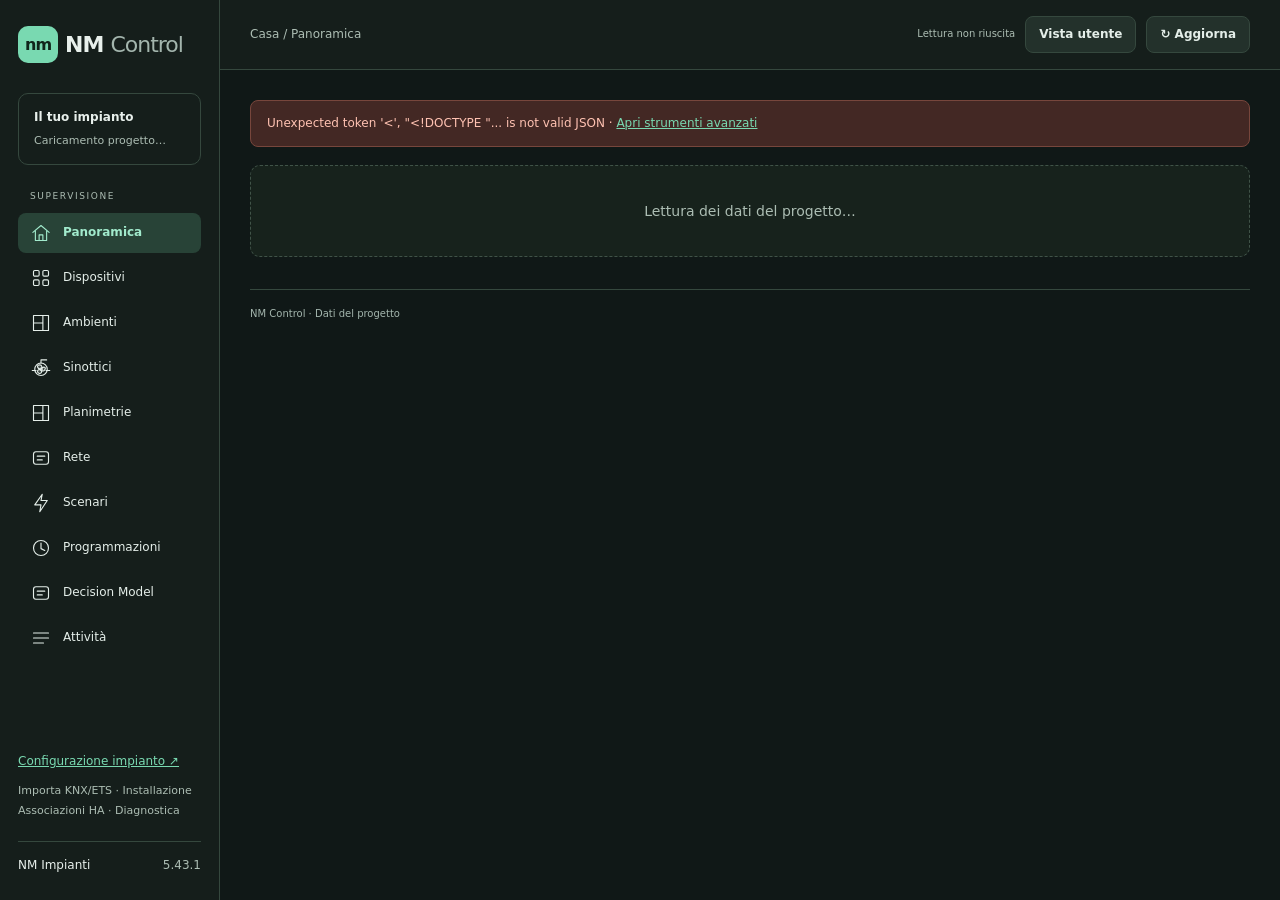
==== nm_bridge/control.html @ d5df236e "Initialize favorite child cards before HA attaches the view" ====
<!doctype html>
<html lang="it"><head><meta charset="utf-8"><meta name="viewport" content="width=device-width,initial-scale=1"><title>NM Control</title><link rel="stylesheet" href="control.css"><link rel="stylesheet" href="control-dark.css"><link rel="stylesheet" href="control-diagrams.css"><link rel="stylesheet" href="control-theme.css"></head>
<body><aside><div class="brand"><b>nm</b> NM <span>Control</span></div><div class="project"><strong>Il tuo impianto</strong><span id="project-label">Caricamento progetto…</span></div><small class="nav-label">SUPERVISIONE</small><nav aria-label="Navigazione"><button data-page="home" class="active">⌂ <span>Panoramica</span></button><button data-page="devices">▦ <span>Dispositivi</span></button><button data-page="rooms">▤ <span>Ambienti</span></button><button data-page="diagrams">♧ <span>Sinottici</span></button><button data-page="plans">▧ <span>Planimetrie</span></button><button data-page="network">▦ <span>Rete</span></button><button data-page="scenes">ϟ <span>Scenari</span></button><button data-page="schedules">◷ <span>Programmazioni</span></button><button data-page="decisions">◇ <span>Decision Model</span></button><button data-page="activity">≡ <span>Attività</span></button></nav><div class="side-bottom"><a href="advanced">Configurazione impianto ↗</a><p>Importa KNX/ETS · Installazione<br>Associazioni HA · Diagnostica</p><div class="identity">NM Impianti <span>5.43.1</span></div></div></aside>
<div class="workspace"><header><div id="breadcrumb">Casa / Panoramica</div><div class="header-actions"><span id="sync-status" role="status">Connessione…</span><button id="mode">Vista utente</button><button id="refresh">↻ Aggiorna</button></div></header><main><div id="alert" role="status"></div><section id="content" aria-live="polite"><div class="empty">Lettura dei dati del progetto…</div></section><footer>NM Control · Dati del progetto <span id="zone"></span></footer></main></div><dialog id="editor" aria-labelledby="dialog-title"></dialog><div id="toast" role="status"></div><script src="control-visuals.js"></script><script src="control.js"></script><script src="control-diagrams.js"></script><script src="control-templates.js"></script><script src="control-pipes.js"></script><script src="control-technical.js"></script><script src="control-decisions.js"></script><script src="control-ha.js"></script><script src="control-buttons.js"></script><script src="control-network.js"></script><script src="control-overview.js"></script><script src="control-presence.js"></script></body></html>
---- nm_bridge/control.css ----
:root{font:14px/1.45 system-ui,-apple-system,Segoe UI,sans-serif;color:#24352d;background:#f4f6f1;--green:#256b50;--line:#dfe6db;--muted:#718074}*{box-sizing:border-box}body{margin:0}button,input,select,textarea{font:inherit}button,a{touch-action:manipulation}button{cursor:pointer;border:1px solid var(--line);background:white;color:#304537;padding:9px 13px;border-radius:8px;display:inline-flex;gap:6px;align-items:center;justify-content:center;font-weight:600;font-size:12px}button:hover{background:#e9f0e5}button:disabled{opacity:.45;cursor:not-allowed}button:focus-visible,a:focus-visible,input:focus-visible,select:focus-visible{outline:3px solid #82b99a;outline-offset:2px}.primary{background:var(--green);color:white;border-color:var(--green)}.primary:hover{background:#174b38}.danger{color:#a34131}.muted{color:var(--muted)}.small{font-size:12px}aside{width:220px;position:fixed;inset:0 auto 0 0;background:#fcfdf9;border-right:1px solid var(--line);padding:26px 18px;display:flex;flex-direction:column}.brand{display:flex;align-items:center;gap:7px;font-size:22px;font-weight:700;letter-spacing:-1px;margin-bottom:30px}.brand>b{font-size:16px;letter-spacing:-1px;background:var(--green);color:white;border-radius:10px;padding:7px}.brand>span{font-weight:400;color:#78887a}.project{padding:15px;border:1px solid var(--line);border-radius:10px;margin-bottom:25px;font-size:12px}.project span{display:block;color:var(--muted);margin-top:6px;overflow-wrap:anywhere;font-size:11px}.nav-label{font-size:9px;letter-spacing:1.6px;margin:0 12px 10px;color:var(--muted)}nav{display:flex;flex-direction:column;gap:5px}nav button{justify-content:flex-start;gap:12px;background:transparent;border:0;font-size:19px;font-weight:400}nav button span{font-size:12px}nav button.active{background:#e7efe2;color:var(--green)}nav button.active span{font-weight:700}.side-bottom{margin-top:auto}.side-bottom a{color:var(--green);font-size:12px}.side-bottom p{font-size:11px;color:var(--muted);line-height:1.8}.identity{margin-top:20px;font-size:12px;border-top:1px solid var(--line);padding-top:15px}.identity span{float:right;color:var(--muted)}.workspace{margin-left:220px}header{min-height:70px;padding:15px 30px;background:#fcfdf9;border-bottom:1px solid var(--line);display:flex;align-items:center;justify-content:space-between;gap:15px}#breadcrumb{font-size:12px;color:var(--muted)}.header-actions{display:flex;align-items:center;gap:10px}#sync-status{font-size:10px;color:var(--muted)}main{padding:30px;max-width:1550px;margin:auto}h1{font-size:30px;letter-spacing:-1px;margin:6px 0 8px;line-height:1.25}h2{font-size:17px;margin:0 0 12px}h3{font-size:14px;margin:0}p{line-height:1.6}.eyebrow{font-size:10px;letter-spacing:1.4px;color:var(--muted);font-weight:700;text-transform:uppercase}.head{display:flex;align-items:center;justify-content:space-between;gap:15px;margin-bottom:23px}.head p{color:var(--muted);font-size:12px;margin:0}.hero{background:#e6eee0;border:1px solid #d8e3cf;border-radius:13px;padding:25px;margin:20px 0}.hero h2{font-size:24px;letter-spacing:-.6px}.hero p{font-size:12px;color:#6d7f66;max-width:650px}.stats{display:grid;grid-template-columns:repeat(4,1fr);gap:12px;margin-bottom:25px}.stat{border:1px solid var(--line);background:white;padding:17px;border-radius:10px}.stat span{font-size:11px;color:var(--muted);display:block}.stat b{font-size:27px;display:block;margin-top:7px}.section-head{display:flex;align-items:center;justify-content:space-between;gap:10px;margin:23px 0 13px}.section-head h2{margin:0}.grid{display:grid;grid-template-columns:repeat(auto-fill,minmax(235px,1fr));gap:12px}.compact{background:white;border:1px solid var(--line);border-radius:10px;padding:13px;min-width:0}.compact.on{border-color:#adc7a4;background:#fcfff8}.compact.offline{background:#f0f1ed}.device-main{display:flex;gap:11px;align-items:center}.symbol{background:#edf3e8;border-radius:9px;display:grid;place-items:center;width:33px;height:33px;color:var(--green);font-size:19px;flex-shrink:0}.device-name{flex:1;min-width:0}.device-name h3{font-size:12px;overflow-wrap:anywhere}.device-name p{font-size:10px;color:var(--muted);margin:3px 0}.value{font-size:16px;font-weight:650;white-space:nowrap}.compact-bottom{display:flex;gap:8px;justify-content:space-between;align-items:center;margin-top:11px;padding-top:10px;border-top:1px solid #edf0e8;font-size:10px;color:var(--muted)}.compact-bottom button{padding:4px 7px;font-size:10px}.badge{font-size:10px;background:#eaf1e5;border-radius:5px;padding:4px 7px;color:#587345;display:inline-block}.badge.warn{background:#fbefda;color:#95632d}.badge.error{background:#f8e3de;color:#934a3a}.room-card{background:white;border:1px solid var(--line);border-radius:11px;padding:20px}.room-card h3{font-size:17px;margin:12px 0 5px}.room-card p{font-size:12px;color:var(--muted)}.room-card button{width:100%;margin-top:10px}.toolbar{display:flex;gap:10px;flex-wrap:wrap;margin-bottom:20px}.toolbar input{flex:1;min-width:160px}.toolbar input,.toolbar select{padding:10px 12px;background:white;border:1px solid var(--line);border-radius:8px;font-size:12px}.empty{padding:35px;border:1px dashed #cbd8c3;border-radius:10px;color:var(--muted);background:#fafcf7;text-align:center}.empty a{color:var(--green)}.notice{padding:13px 16px;background:#eaf2e3;border:1px solid #d4e2c9;border-radius:8px;font-size:12px;line-height:1.6;margin-bottom:18px}.notice.warn{background:#fff3dd;border-color:#ecd7ad;color:#84602f}.notice.error{background:#fceae4;color:#914a36;border-color:#eac9bf}.record{padding:18px;border:1px solid var(--line);border-radius:11px;background:white}.record h3{font-size:15px;margin:10px 0}.record p{font-size:11px;color:var(--muted);margin:8px 0}.record-actions{display:flex;gap:7px;flex-wrap:wrap;margin-top:15px}.record-actions button{font-size:11px}.action-line{display:flex;align-items:flex-start;justify-content:space-between;gap:10px;font-size:11px;padding:7px 0;border-bottom:1px solid #edf0e9}.action-line strong{font-weight:600;text-align:right}.run-list{display:flex;flex-direction:column;gap:9px}.run{background:white;border:1px solid var(--line);border-radius:9px;padding:15px}.run p{font-size:11px;margin:5px 0;color:var(--muted)}footer{margin-top:32px;padding-top:17px;border-top:1px solid var(--line);color:#7a8878;font-size:10px;display:flex;justify-content:space-between;gap:10px}dialog{padding:0;border:1px solid #d7e2d1;border-radius:14px;color:#24352d;width:min(850px,calc(100% - 24px));max-height:92vh;box-shadow:0 20px 90px #16382140}dialog::backdrop{background:#12302166;backdrop-filter:blur(3px)}.dialog-head{display:flex;align-items:center;justify-content:space-between;padding:20px 24px;border-bottom:1px solid var(--line)}.dialog-head h2{margin:0;font-size:20px}.dialog-body{padding:20px 24px}.dialog-foot{padding:15px 24px;display:flex;justify-content:flex-end;gap:10px;border-top:1px solid var(--line);position:sticky;bottom:0;background:#fcfdf9}.dialog-body label{font-size:12px;font-weight:600;display:block;margin-bottom:14px}.dialog-body input:not([type=checkbox]),.dialog-body select{width:100%;padding:10px;border:1px solid #d2ddca;border-radius:7px;background:#fbfdf8;margin-top:6px;min-width:0}.fields{display:grid;grid-template-columns:1fr 1fr;gap:15px}.action-edit{display:grid;grid-template-columns:1.5fr 1fr .8fr 28px;gap:8px;align-items:center;margin-bottom:8px}.action-edit button{padding:5px}.dialog-body h3{margin:18px 0 10px}.slot{border:1px solid var(--line);border-radius:9px;background:#f7faf3;padding:12px;margin:10px 0}.slot-main{display:grid;grid-template-columns:1fr 1fr 1fr 30px;gap:8px;align-items:center}.slot-main button{padding:5px}.days{display:flex;gap:5px;flex-wrap:wrap;margin-top:10px}.days label{font-size:10px;margin:0;display:flex;gap:4px;align-items:center;padding:5px 7px;border-radius:5px;background:#e9f0e2}.days input{accent-color:var(--green)}.check{display:flex!important;gap:8px;align-items:center;font-weight:500!important;font-size:12px!important}.check input{accent-color:var(--green);width:17px;height:17px}.checks .check{padding:8px;border-bottom:1px solid var(--line)}.error-text{color:#a34834;font-size:12px;margin-top:12px}.preview{background:#f2f6ed;border-radius:8px;padding:12px;font-size:12px;overflow-wrap:anywhere}.preview ul{padding-left:20px}.week-tools{display:flex;gap:8px;flex-wrap:wrap;margin:12px 0}.week-tools button{font-size:11px}.user-mode .installer{display:none}.user-mode .side-bottom>a,.user-mode .side-bottom>p{display:none}#toast{position:fixed;bottom:22px;left:50%;transform:translateX(-50%);background:#244b36;color:white;padding:12px 22px;border-radius:9px;max-width:90vw;display:none;z-index:20;font-size:12px}#toast.show{display:block}a{color:var(--green)}.link-button{text-decoration:none;display:inline-flex;padding:9px 13px;border:1px solid var(--line);border-radius:8px;background:white;font-size:12px}.schedule-summary{font-size:11px;line-height:1.7;color:#65765d;max-height:110px;overflow:auto}.compact-label{max-width:110px;text-overflow:ellipsis;overflow:hidden;white-space:nowrap}.dialog-body small{font-size:11px;color:var(--muted)}.week-table{overflow:auto;margin:10px 0}.week-table table{border-collapse:collapse;min-width:550px;width:100%;font-size:11px}.week-table th,.week-table td{padding:8px;border:1px solid var(--line);text-align:left;vertical-align:top}.week-table td span{display:block;background:#e8f1df;border-radius:4px;padding:4px;margin:3px 0}
@media(max-width:1000px){aside{width:185px;padding:22px 13px}.workspace{margin-left:185px}main{padding:22px}header{padding:15px 22px}#sync-status{display:none}.grid{grid-template-columns:repeat(auto-fill,minmax(220px,1fr))}}
@media(max-width:700px){aside{position:sticky;top:0;width:100%;height:auto;padding:10px 12px;z-index:5;border:0;border-bottom:1px solid var(--line)}.brand{font-size:18px;margin:0 0 9px}.brand>b{font-size:13px;padding:5px}.project,.nav-label,.side-bottom{display:none}nav{flex-direction:row;overflow:auto;gap:2px}nav button{padding:7px;font-size:14px;gap:4px;white-space:nowrap}nav button span{font-size:10px}.workspace{margin:0}header{padding:10px 14px;min-height:50px}#breadcrumb{display:none}.header-actions{width:100%;justify-content:space-between}main{padding:22px 14px}h1{font-size:25px}.head{align-items:flex-start}.stats{grid-template-columns:repeat(2,1fr)}.grid{grid-template-columns:repeat(2,minmax(0,1fr));gap:9px}.compact{padding:11px}.device-main{gap:7px;flex-wrap:wrap}.device-name{min-width:85px}.symbol{width:27px;height:27px;font-size:15px}.value{font-size:15px}.compact-bottom{flex-wrap:wrap;gap:5px}.record-grid{grid-template-columns:1fr}.room-card{padding:14px}.fields{grid-template-columns:1fr;gap:0}.action-edit{grid-template-columns:1fr 1fr 25px}.action-edit>:first-child{grid-column:1/-1}.slot-main{grid-template-columns:1fr 1fr}.dialog-body{padding:15px}.dialog-head,.dialog-foot{padding:15px}.dialog-foot{flex-wrap:wrap}.hero{padding:20px}.hero h2{font-size:21px}.head>button{font-size:10px}.side-bottom{display:none}.user-mode #refresh{display:inline-flex}}
.grid:has(>.compact){grid-template-columns:repeat(auto-fill,minmax(min(100%,300px),1fr))}.device-name h3{overflow-wrap:normal;word-break:normal}.compact-bottom>div{display:flex;gap:3px;flex-wrap:wrap}.value{font-size:14px;max-width:48%;white-space:normal;text-align:right}@media(max-width:700px){.grid:has(>.compact){grid-template-columns:1fr}.device-main{flex-wrap:nowrap}.compact-bottom{flex-wrap:nowrap}}

/* Search results must override the shared flex checkbox layout. */
.dialog-body .check[hidden]{display:none!important}
---- nm_bridge/control-dark.css ----
/* Graphite surfaces and mint accents keep compact controls legible at night. */
:root{color-scheme:dark;color:#e8efed;background:#101716;--green:#79d9b1;--line:#30403b;--muted:#a3b5ad}
aside,header,.dialog-foot{background:#151e1b}
button,.link-button{background:#23312b;color:#e4eee9}
button:hover{background:#30473c}
.primary,.brand>b{background:#79d9b1;border-color:#79d9b1;color:#10251b}
.primary:hover{background:#a2ebcd}
.brand>span{color:#a3b5ad}
nav button{background:transparent}
nav button.active{background:#284337;color:#a2ebcd}
.hero{background:linear-gradient(120deg,#213b30,#1a2924);border-color:#395948}
.hero p,.schedule-summary{color:#b3c6bb}
.stat,.compact,.room-card,.record,.run{background:#1b2722}
.compact.on{border-color:#669d7d;background:#233c2d}
.compact.offline{background:#202725}
.symbol{background:#2b4034;color:#a2ebcd}
.compact-bottom,.action-line{border-color:#30403b}
.toolbar input,.toolbar select,.dialog-body input:not([type=checkbox]),.dialog-body select{background:#131d18;border-color:#405348;color:#e8efed}
input::placeholder{color:#a3b5ad;opacity:1}
.empty{background:#17221c;border-color:#405348}
.notice,.preview{background:#20362a;border-color:#3a5743;color:#d0e8d7}
.notice.warn,.badge.warn{background:#3d3220;border-color:#705b34;color:#f2d296}
.notice.error,.badge.error{background:#432824;border-color:#77463c;color:#ffc2b2}
.badge{background:#2b4433;color:#b8e8c7}
.danger,.error-text{color:#ffb6a6}
dialog{background:#1b2722;color:#e8efed;border-color:#405348;box-shadow:0 24px 90px #0009}
dialog::backdrop{background:#060e0acc}
.slot{background:#16231b}
.days label,.week-table td span{background:#2a4030;color:#d8ebdc}
footer{color:#a3b5ad}
#toast{background:#b4eccb;color:#142a1c;box-shadow:0 8px 32px #0008}

/* Weekly schedules: columns remain readable and scroll on small screens. */
.calendar-scroll{overflow-x:auto;border:1px solid var(--line);border-radius:12px;margin:16px 0}.calendar{display:grid;grid-template-columns:repeat(7,minmax(155px,1fr));min-width:1085px;background:#151e1b}.calendar-day{padding:10px;border-right:1px solid var(--line);min-width:0}.calendar-day:last-child{border:0}.calendar-day h2{font-size:13px;padding:8px;margin:0 0 8px;color:#b9d6c7}.calendar-event{width:100%;display:flex;flex-direction:column;align-items:flex-start;text-align:left;padding:10px;margin:0 0 9px;gap:5px;overflow-wrap:anywhere;min-height:95px;border-left:3px solid #6f8177}.calendar-event.enabled{border-left-color:#79d9b1}.calendar-event strong{font-size:17px;color:#a2ebcd}.calendar-event span{font-size:11px}.calendar-event small{font-size:10px;font-weight:400;color:#b7c8bf}.calendar-event em{font-size:10px;font-style:normal;color:#c6d1cb}.view-switch{display:flex;gap:4px}.view-switch [aria-pressed=true]{background:#79d9b1;color:#10251b}.schedule-toolbar select{max-width:260px;min-width:150px}.widget-program{border-bottom:1px solid var(--line);padding-bottom:18px}.widget-program>button{margin:8px 6px 0 0}.slot-shortcuts{display:grid;grid-template-columns:repeat(auto-fit,minmax(180px,1fr));gap:8px}.slot-shortcuts button{align-items:flex-start;flex-direction:column;text-align:left}.slot-shortcuts strong{color:#a2ebcd;font-size:17px}.slot-shortcuts small{font-weight:400}.dialog-body .days{margin-bottom:16px}@media(max-width:700px){.schedule-toolbar select{max-width:100%;width:100%}.calendar{grid-template-columns:repeat(7,180px);min-width:1260px}}
---- nm_bridge/control-diagrams.css ----
/* Stable image coordinates, local scrolling and a stacked mobile inspector. */
.workspace,main,#content,.diagram-layout,.diagram-main,.diagram-inspector{min-width:0}.diagram-layout{display:grid;grid-template-columns:minmax(0,1fr);gap:16px}.diagram-layout.editing{grid-template-columns:minmax(0,1fr) 285px}.diagram-viewport{height:clamp(320px,65vh,760px);overflow:auto;max-width:100%;border:1px solid var(--line);border-radius:12px;background:#101816;padding:12px;overscroll-behavior:contain}.diagram-stage{position:relative;margin:auto;flex-shrink:0;line-height:1}.diagram-stage>img{display:block;width:100%;height:100%;object-fit:contain;pointer-events:none;user-select:none}.diagram-blank{height:100%;display:grid;place-items:center;background:linear-gradient(135deg,#223c32,#14251e);border:1px dashed #557568;text-align:center;font-size:13px;color:#c5d7cc;padding:20px}.diagram-pin{position:absolute;transform:translate(-50%,-50%);width:38px;height:38px;padding:0;border:2px solid #8fbea6;background:#173528;color:#e7fff0;border-radius:50%;z-index:1;touch-action:none;user-select:none}.diagram-pin>span{font-size:23px}.diagram-pin>small{position:absolute;top:100%;left:50%;transform:translateX(-50%);background:#0c191ee8;color:#fff;border-radius:4px;padding:4px;max-width:125px;width:max-content;font-size:10px;line-height:1.2;pointer-events:none;overflow:hidden;text-overflow:ellipsis;white-space:nowrap}.diagram-pin small b{display:block;color:#a2ebcd;font-weight:600}.diagram-pin.selected{outline:3px solid #efc67a;z-index:3}.diagram-pin.on{background:#407354}.diagram-legend{display:grid;grid-template-columns:repeat(auto-fit,minmax(170px,1fr));gap:6px;margin-top:12px}.diagram-legend button{justify-content:space-between;flex-wrap:wrap;text-align:left}.diagram-legend strong{color:#a2ebcd;font-size:11px}.diagram-inspector{background:#192820;padding:16px;border:1px solid var(--line);border-radius:12px;align-self:start}.diagram-inspector label{display:block;margin:12px 0;font-size:12px}.diagram-inspector input,.diagram-inspector select{width:100%;min-width:0;max-width:100%;background:#12231c;color:#e5f0ea;border:1px solid var(--line);border-radius:6px;padding:9px;margin-top:6px}.diagram-inspector .fields{gap:8px}.diagram-inspector h3{margin-top:10px}.diagram-inspector hr{border:0;border-top:1px solid var(--line);margin-top:20px}.hold-control{display:block;width:100%;padding:32px;font-size:20px;background:#294b3a;touch-action:none;user-select:none;-webkit-user-select:none}.hold-control.holding{background:#79d9b1;color:#10251b;box-shadow:inset 0 0 0 4px #a2ebcd}.toolbar>select{max-width:100%}.dialog-body select{max-width:100%}#hold-status{min-height:2em}.diagram-main>.toolbar{align-items:center}.diagram-main>.toolbar strong{font-size:11px;margin-right:auto}
@media(max-width:1100px){.diagram-layout.editing{grid-template-columns:minmax(0,1fr)}.diagram-inspector{display:block}.diagram-viewport{height:55vh;min-height:320px}.diagram-inspector input[type=file]{width:100%}}
@media(max-width:700px){nav{max-width:100%}.diagram-viewport{height:48vh;min-height:280px;padding:10px}.diagram-pin{width:36px;height:36px}.diagram-pin>small{max-width:85px;font-size:9px}.diagram-legend{grid-template-columns:1fr 1fr}.diagram-layout .toolbar{gap:6px}.diagram-layout .toolbar strong{flex-basis:100%}.head{flex-wrap:wrap}.toolbar select{width:100%}.dialog-head h2{overflow-wrap:anywhere}}

.diagram-viewport{display:flex;align-items:flex-start}.diagram-stage{margin:auto}.diagram-pin{max-width:none}.diagram-main{overflow:hidden}
---- nm_bridge/control-theme.css ----
/* Shared visual language for supervision and installer pages. */
:root{--nm-bg:#101817;--nm-surface:#192521;--nm-raised:#23332c;--nm-field:#111c17;--nm-line:#35483e;--nm-text:#e8f0ec;--nm-muted:#acbdb3;--nm-accent:#79d9b1;--nm-cold:#8bc8ff;--nm-hot:#ffb489;--nm-radius:12px;--green:var(--nm-accent);--line:var(--nm-line);--muted:var(--nm-muted);background:var(--nm-bg);color:var(--nm-text);color-scheme:dark}
button,.link-button,input,select,textarea{border-radius:8px}button,.link-button{min-height:36px}button:focus-visible,a:focus-visible,input:focus-visible,select:focus-visible,summary:focus-visible{outline:3px solid var(--nm-accent);outline-offset:3px}.compact,.room-card,.record,.stat,.run,.diagram-inspector{background:var(--nm-surface);border-radius:var(--nm-radius);border-color:var(--nm-line)}.symbol{background:var(--nm-raised);color:var(--nm-accent)}.nm-icon{width:28px;height:28px;flex-shrink:0;display:block}.symbol .nm-icon{width:25px;height:25px}nav .nm-icon{width:20px;height:20px}nav button{min-height:40px}.tone-cold{color:var(--nm-cold)}.tone-hot{color:var(--nm-hot)}.tone-normal,.tone-active{color:var(--nm-accent)}.tone-neutral{color:var(--nm-muted)}.tone-offline{color:#a9b0b0;filter:grayscale(1)}.tone-moving{color:#f2d296}.pump-rotor{transform-origin:16px 18px;fill:currentColor;fill-opacity:.2}.is-running .pump-rotor{animation:nm-pump 1.8s linear infinite}.valve-gate{transform-origin:16px 17px;transform:rotate(var(--valve-angle));stroke-width:3.5;transition:transform .45s ease}.tone-moving .valve-gate{stroke-dasharray:3 2;animation:nm-flow 1s linear infinite}@keyframes nm-pump{to{transform:rotate(360deg)}}@keyframes nm-flow{to{stroke-dashoffset:-10}}
.diagram-pin{width:44px;height:44px;border-color:currentColor;background:var(--nm-field);display:grid;place-items:center;box-shadow:0 3px 12px #0005}.diagram-pin.on{background:var(--nm-field)}.diagram-pin>small{top:calc(100% + 5px);padding:5px 7px;border:1px solid var(--nm-line);border-radius:6px}.diagram-pin small b{color:inherit}.diagram-pin>span{display:contents}.diagram-legend .nm-icon{width:23px;height:23px}.diagram-legend button{display:flex;justify-content:flex-start;gap:8px}.diagram-legend strong{margin-left:auto;color:inherit}.diagram-key{display:flex;flex-wrap:wrap;gap:12px;color:var(--nm-muted);font-size:11px;margin:12px 0}.diagram-key span{display:inline-flex;align-items:center;gap:5px}.diagram-key i{width:8px;height:8px;border-radius:50%;background:currentColor}.diagram-quick{display:flex;gap:6px;flex-wrap:wrap;margin:12px 0}.diagram-quick button{flex:1}.diagram-quick .nm-icon{width:20px;height:20px}.diagram-steps{padding:12px 16px;border:1px solid var(--nm-line);border-radius:8px;color:var(--nm-muted);font-size:12px;margin-bottom:16px}.diagram-steps b{color:var(--nm-accent)}.diagram-inspector .fields{grid-template-columns:1fr 1fr}.diagram-inspector{position:sticky;top:16px}.diagram-inspector h2{font-size:16px}.diagram-layout.editing{align-items:start}.feature-reading{display:flex;align-items:center;gap:14px;padding:18px;border:1px solid var(--nm-line);border-radius:12px}.feature-reading .nm-icon{width:44px;height:44px}.feature-reading h2{margin:0}.feature-reading small{display:block;margin-top:4px}.diagram-tools{position:sticky;top:0;z-index:4;background:var(--nm-bg);padding:10px 0}.diagram-tools #diagram-status{align-self:center;font-size:12px;color:var(--nm-muted)}.diagram-inspector .small{line-height:1.5}
/* The setup workspace retains its tools, using the same palette and controls. */
body.nm-setup{background:var(--nm-bg);color:var(--nm-text);font:14px/1.45 system-ui,-apple-system,Segoe UI,sans-serif}.nm-setup main{max-width:1450px}.nm-setup :is(.card,.tile,.tile.smart,.wizard-step,.ha-review-item,.dash-hero){background:var(--nm-surface);border-color:var(--nm-line);border-radius:var(--nm-radius)}.nm-setup :is(button,select,input,textarea){background:var(--nm-field);color:var(--nm-text);border-color:var(--nm-line);font:inherit}.nm-setup button{background:var(--nm-raised);font-size:12px;font-weight:600;padding:9px 13px}.nm-setup button:hover{background:#30473c}.nm-setup :is(button.active,button.primary,.wizard-number){background:var(--nm-accent);border-color:var(--nm-accent);color:#10251b}.nm-setup :is(.muted,.subtitle,.smart-meta,.smart-label,.read-only,.config-note,.selection,.refresh-indicator,.wizard-step p){color:var(--nm-muted)}.nm-setup :is(.pill,.mode-pill,.smart-icon){background:var(--nm-raised);color:var(--nm-accent)}.nm-setup .workspace-label,.nm-setup a{color:var(--nm-accent)}.nm-setup :is(.floor-scroll,.floor-stage,.empty,pre,#dash-code,#ha-preview-text,#ha-missing-text){background:var(--nm-field);color:var(--nm-text);border-color:var(--nm-line)}.nm-setup .floor-pin{background:var(--nm-raised);border-color:var(--nm-accent)}.nm-setup .floor-pin.floor-active{background:var(--nm-accent);color:#10251b}.nm-setup .smart-fill{background:var(--nm-accent)}.nm-setup #view-switch{background:var(--nm-raised);border-color:var(--nm-line)}.nm-setup nav{gap:6px}.nm-setup h1{font-size:28px;letter-spacing:-.7px}.nm-setup h2{font-size:18px}
@media(max-width:1100px){.diagram-inspector{position:static}}@media(max-width:700px){.diagram-tools{position:static}.diagram-pin{width:40px;height:40px}.diagram-pin .nm-icon{width:26px;height:26px}.diagram-legend{grid-template-columns:1fr}.diagram-inspector .fields{gap:8px}.compact-bottom button{min-height:34px}.nm-setup main{padding:18px 14px}.nm-setup .dashboard-grid{grid-template-columns:1fr!important}}
@media(prefers-reduced-motion:reduce){.is-running .pump-rotor,.tone-moving .valve-gate{animation:none}.valve-gate{transition:none}}

.nm-setup nav,.nm-setup .room-tabs{background:var(--nm-surface);border-color:var(--nm-line)}.nm-setup button.danger{background:transparent;color:#ffb6a6;border-color:#77463c}.nm-setup .tile.smart.on{background:#233c2d;border-color:#669d7d}.nm-setup .tile.smart.on .smart-icon{background:var(--nm-raised);color:var(--nm-accent)}.home-shortcuts{display:grid;grid-template-columns:repeat(4,minmax(0,1fr));gap:10px;margin:20px 0}.home-shortcuts button{padding:16px;justify-content:flex-start}.home-shortcuts .nm-icon{width:22px;height:22px;color:var(--nm-accent)}.quick-guide summary{cursor:pointer;font-weight:600}.quick-guide[open] h2{margin-top:16px}@media(max-width:700px){.home-shortcuts{grid-template-columns:1fr 1fr}.home-shortcuts button{padding:12px;font-size:11px}}

.plant-models{display:grid;grid-template-columns:repeat(auto-fit,minmax(210px,1fr));gap:12px}.plant-model{padding:12px;border:1px solid var(--nm-line);background:var(--nm-field);border-radius:12px;display:flex;flex-direction:column}.plant-model h3{font-size:15px}.plant-model p{font-size:12px;flex:1}.plant-model button{margin-top:15px;width:100%}.plant-preview{position:relative;aspect-ratio:1.6;overflow:hidden;border-radius:8px}.plant-preview img{display:block;width:100%;height:100%}.plant-preview>span{position:absolute;transform:translate(-50%,-50%);color:var(--nm-accent);background:var(--nm-field);border-radius:50%;padding:2px}.plant-preview .nm-icon{width:16px;height:16px}.plant-binding{display:grid!important;grid-template-columns:28px minmax(110px,1fr) minmax(150px,1.8fr);align-items:center;gap:12px;padding:12px 0;border-bottom:1px solid var(--nm-line);margin:0!important}.plant-binding small{display:block}.plant-binding select{margin:0!important}.plant-binding>.nm-icon{color:var(--nm-accent)}@media(max-width:700px){.plant-binding{grid-template-columns:28px minmax(0,1fr)}.plant-binding select{grid-column:1/-1}.plant-models{grid-template-columns:1fr}}

.pipe-layer{position:absolute;inset:0;width:100%;height:100%;overflow:visible;pointer-events:none}.pipe-stroke{stroke-linecap:round;stroke-linejoin:round;pointer-events:none}.pipe-stroke.selected{filter:drop-shadow(0 0 3px #fff)}.pipe-hit{stroke:transparent;stroke-width:18;fill:none;pointer-events:stroke;cursor:pointer;stroke-linecap:round;stroke-linejoin:round}.pipe-hit:focus{stroke:#ffffff44;outline:none}.pipe-draw-pad{fill:transparent;pointer-events:all;cursor:crosshair;touch-action:none}.pipe-draft{pointer-events:none;stroke-dasharray:6 4}.drawing .pipe-hit{pointer-events:none}.drawing-pipe .diagram-pin{pointer-events:none;opacity:.65}.pipe-handle{position:absolute;transform:translate(-50%,-50%);z-index:4;width:30px;height:30px;min-height:30px;padding:0;border:2px solid #fff;border-radius:50%;background:#263b31;color:white;font-size:11px;touch-action:none}.pipe-handle.selected{background:#79d9b1;color:#10251b;outline:2px solid #172c22}.pipe-tools{margin:12px 0;border:1px solid var(--nm-line);border-radius:8px;padding:10px}.pipe-tools summary{cursor:pointer;font-weight:700}.pipe-tools input[type=color]{height:40px;padding:4px}.pipe-tools .diagram-quick button{font-size:11px}.drawing-pipe .pipe-layer{z-index:3}

.diagram-layers{margin:12px 0;gap:8px 16px}.diagram-layers .check{display:flex;align-items:center;gap:6px;margin:0;font-size:12px}.diagram-layers input{width:auto}.technical-notes{white-space:pre-wrap;overflow-wrap:anywhere}
.diagram-pin>small{opacity:0;visibility:hidden;max-width:240px;white-space:normal;text-align:left;transition:opacity .12s}.diagram-pin:hover,.diagram-pin:focus-visible{z-index:6}.diagram-pin:hover>small,.diagram-pin:focus-visible>small,.diagram-pin.selected>small,.labels-always .diagram-pin>small{opacity:1;visibility:visible}.diagram-pin small span{display:block;margin-top:3px}.technical-fields{border:1px solid var(--line);border-radius:8px;padding:10px;min-width:0}.technical-details{display:grid;grid-template-columns:auto 1fr;gap:9px 18px}.technical-details dt{color:var(--muted)}.technical-details dd{margin:0;overflow-wrap:anywhere}

#assign-list [hidden]{display:none!important}

.decision-diff{width:100%;border-collapse:collapse;margin:20px 0;table-layout:fixed}.decision-diff th,.decision-diff td{text-align:left;padding:14px;border:1px solid var(--border,#345348);overflow-wrap:anywhere}.decision-diff th{background:#10271f}.decision-diff td{vertical-align:top}
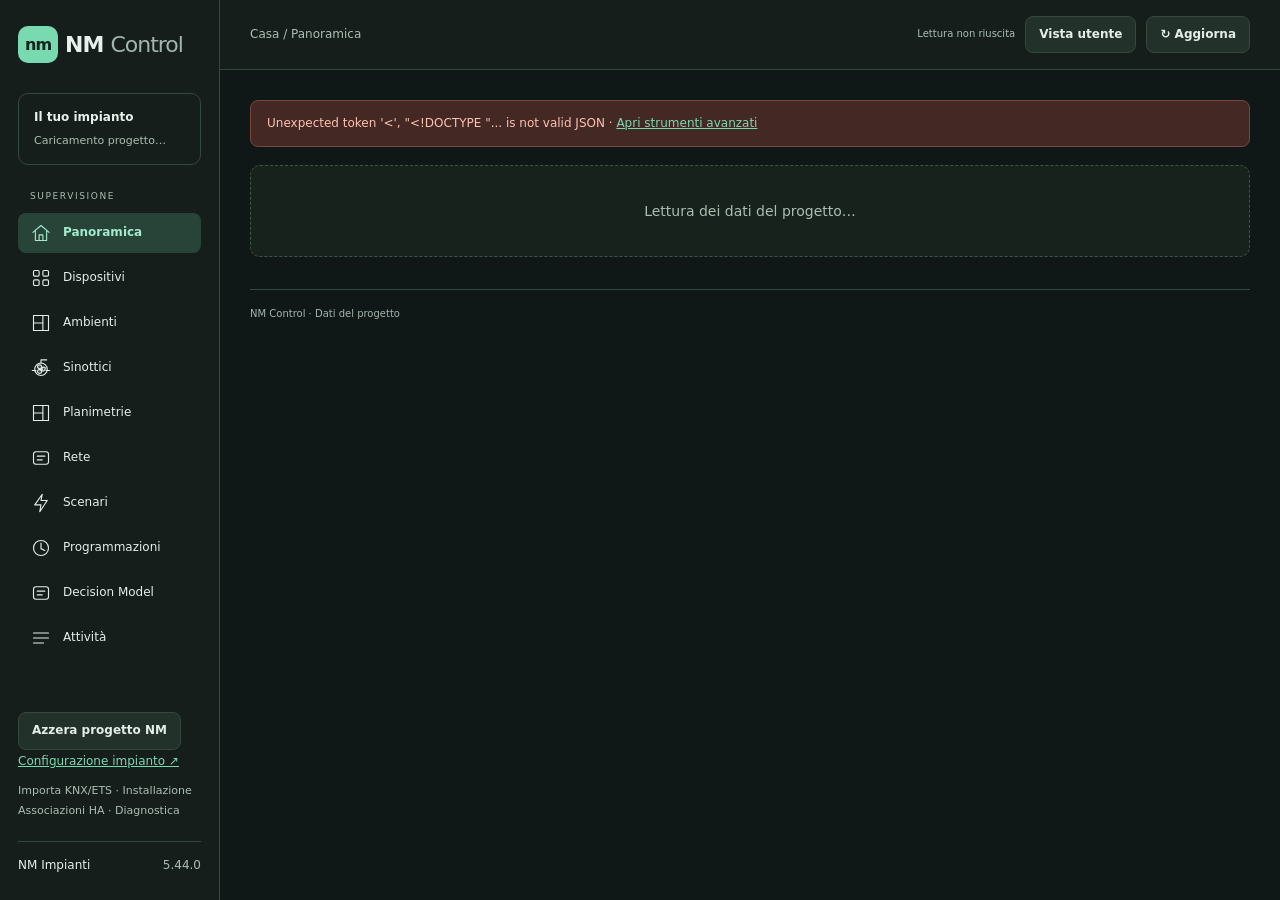
==== commit 5a9f5041: "Add reviewed project reset with verified backup and resumable cleanup" ====
--- a/nm_bridge/control.html
+++ b/nm_bridge/control.html
@@ -1,4 +1,4 @@
 <!doctype html>
 <html lang="it"><head><meta charset="utf-8"><meta name="viewport" content="width=device-width,initial-scale=1"><title>NM Control</title><link rel="stylesheet" href="control.css"><link rel="stylesheet" href="control-dark.css"><link rel="stylesheet" href="control-diagrams.css"><link rel="stylesheet" href="control-theme.css"></head>
-<body><aside><div class="brand"><b>nm</b> NM <span>Control</span></div><div class="project"><strong>Il tuo impianto</strong><span id="project-label">Caricamento progetto…</span></div><small class="nav-label">SUPERVISIONE</small><nav aria-label="Navigazione"><button data-page="home" class="active">⌂ <span>Panoramica</span></button><button data-page="devices">▦ <span>Dispositivi</span></button><button data-page="rooms">▤ <span>Ambienti</span></button><button data-page="diagrams">♧ <span>Sinottici</span></button><button data-page="plans">▧ <span>Planimetrie</span></button><button data-page="network">▦ <span>Rete</span></button><button data-page="scenes">ϟ <span>Scenari</span></button><button data-page="schedules">◷ <span>Programmazioni</span></button><button data-page="decisions">◇ <span>Decision Model</span></button><button data-page="activity">≡ <span>Attività</span></button></nav><div class="side-bottom"><a href="advanced">Configurazione impianto ↗</a><p>Importa KNX/ETS · Installazione<br>Associazioni HA · Diagnostica</p><div class="identity">NM Impianti <span>5.43.1</span></div></div></aside>
-<div class="workspace"><header><div id="breadcrumb">Casa / Panoramica</div><div class="header-actions"><span id="sync-status" role="status">Connessione…</span><button id="mode">Vista utente</button><button id="refresh">↻ Aggiorna</button></div></header><main><div id="alert" role="status"></div><section id="content" aria-live="polite"><div class="empty">Lettura dei dati del progetto…</div></section><footer>NM Control · Dati del progetto <span id="zone"></span></footer></main></div><dialog id="editor" aria-labelledby="dialog-title"></dialog><div id="toast" role="status"></div><script src="control-visuals.js"></script><script src="control.js"></script><script src="control-diagrams.js"></script><script src="control-templates.js"></script><script src="control-pipes.js"></script><script src="control-technical.js"></script><script src="control-decisions.js"></script><script src="control-ha.js"></script><script src="control-buttons.js"></script><script src="control-network.js"></script><script src="control-overview.js"></script><script src="control-presence.js"></script></body></html>
+<body><aside><div class="brand"><b>nm</b> NM <span>Control</span></div><div class="project"><strong>Il tuo impianto</strong><span id="project-label">Caricamento progetto…</span></div><small class="nav-label">SUPERVISIONE</small><nav aria-label="Navigazione"><button data-page="home" class="active">⌂ <span>Panoramica</span></button><button data-page="devices">▦ <span>Dispositivi</span></button><button data-page="rooms">▤ <span>Ambienti</span></button><button data-page="diagrams">♧ <span>Sinottici</span></button><button data-page="plans">▧ <span>Planimetrie</span></button><button data-page="network">▦ <span>Rete</span></button><button data-page="scenes">ϟ <span>Scenari</span></button><button data-page="schedules">◷ <span>Programmazioni</span></button><button data-page="decisions">◇ <span>Decision Model</span></button><button data-page="activity">≡ <span>Attività</span></button></nav><div class="side-bottom"><button class="installer" data-reset-project="1">Azzera progetto NM</button><a href="advanced">Configurazione impianto ↗</a><p>Importa KNX/ETS · Installazione<br>Associazioni HA · Diagnostica</p><div class="identity">NM Impianti <span>5.44.0</span></div></div></aside>
+<div class="workspace"><header><div id="breadcrumb">Casa / Panoramica</div><div class="header-actions"><span id="sync-status" role="status">Connessione…</span><button id="mode">Vista utente</button><button id="refresh">↻ Aggiorna</button></div></header><main><div id="alert" role="status"></div><section id="content" aria-live="polite"><div class="empty">Lettura dei dati del progetto…</div></section><footer>NM Control · Dati del progetto <span id="zone"></span></footer></main></div><dialog id="editor" aria-labelledby="dialog-title"></dialog><div id="toast" role="status"></div><script src="control-visuals.js"></script><script src="control.js"></script><script src="control-diagrams.js"></script><script src="control-templates.js"></script><script src="control-pipes.js"></script><script src="control-technical.js"></script><script src="control-decisions.js"></script><script src="control-ha.js"></script><script src="control-buttons.js"></script><script src="control-network.js"></script><script src="control-overview.js"></script><script src="control-presence.js"></script><script src="control-reset.js"></script></body></html>
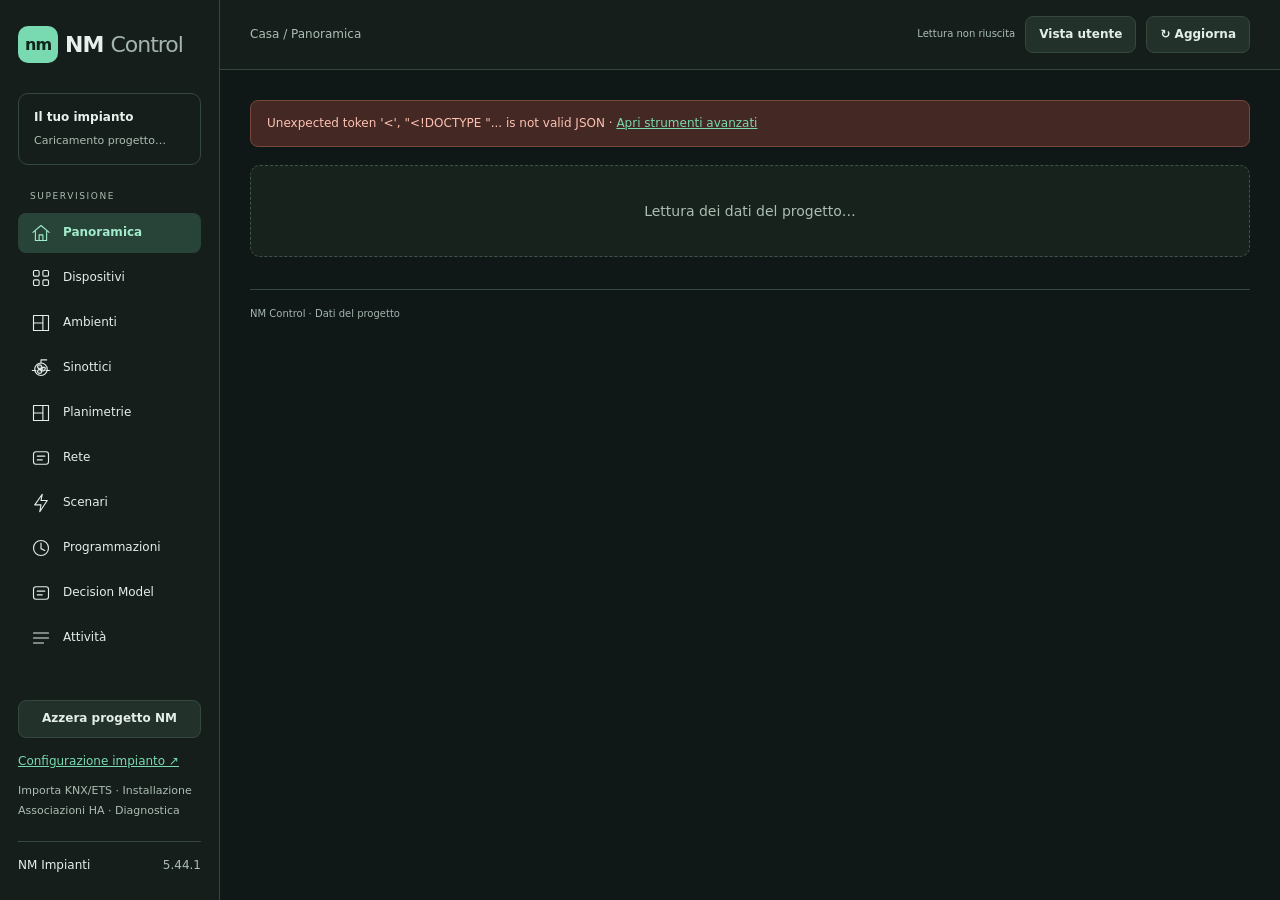
==== commit 85e26960: "Keep installer reset accessible in short windows" ====
--- a/nm_bridge/control.html
+++ b/nm_bridge/control.html
@@ -1,4 +1,4 @@
 <!doctype html>
 <html lang="it"><head><meta charset="utf-8"><meta name="viewport" content="width=device-width,initial-scale=1"><title>NM Control</title><link rel="stylesheet" href="control.css"><link rel="stylesheet" href="control-dark.css"><link rel="stylesheet" href="control-diagrams.css"><link rel="stylesheet" href="control-theme.css"></head>
-<body><aside><div class="brand"><b>nm</b> NM <span>Control</span></div><div class="project"><strong>Il tuo impianto</strong><span id="project-label">Caricamento progetto…</span></div><small class="nav-label">SUPERVISIONE</small><nav aria-label="Navigazione"><button data-page="home" class="active">⌂ <span>Panoramica</span></button><button data-page="devices">▦ <span>Dispositivi</span></button><button data-page="rooms">▤ <span>Ambienti</span></button><button data-page="diagrams">♧ <span>Sinottici</span></button><button data-page="plans">▧ <span>Planimetrie</span></button><button data-page="network">▦ <span>Rete</span></button><button data-page="scenes">ϟ <span>Scenari</span></button><button data-page="schedules">◷ <span>Programmazioni</span></button><button data-page="decisions">◇ <span>Decision Model</span></button><button data-page="activity">≡ <span>Attività</span></button></nav><div class="side-bottom"><button class="installer" data-reset-project="1">Azzera progetto NM</button><a href="advanced">Configurazione impianto ↗</a><p>Importa KNX/ETS · Installazione<br>Associazioni HA · Diagnostica</p><div class="identity">NM Impianti <span>5.44.0</span></div></div></aside>
+<body><aside><div class="brand"><b>nm</b> NM <span>Control</span></div><div class="project"><strong>Il tuo impianto</strong><span id="project-label">Caricamento progetto…</span></div><small class="nav-label">SUPERVISIONE</small><nav aria-label="Navigazione"><button data-page="home" class="active">⌂ <span>Panoramica</span></button><button data-page="devices">▦ <span>Dispositivi</span></button><button data-page="rooms">▤ <span>Ambienti</span></button><button data-page="diagrams">♧ <span>Sinottici</span></button><button data-page="plans">▧ <span>Planimetrie</span></button><button data-page="network">▦ <span>Rete</span></button><button data-page="scenes">ϟ <span>Scenari</span></button><button data-page="schedules">◷ <span>Programmazioni</span></button><button data-page="decisions">◇ <span>Decision Model</span></button><button data-page="activity">≡ <span>Attività</span></button></nav><div class="side-bottom"><button class="installer" data-reset-project="1">Azzera progetto NM</button><a href="advanced">Configurazione impianto ↗</a><p>Importa KNX/ETS · Installazione<br>Associazioni HA · Diagnostica</p><div class="identity">NM Impianti <span>5.44.1</span></div></div></aside>
 <div class="workspace"><header><div id="breadcrumb">Casa / Panoramica</div><div class="header-actions"><span id="sync-status" role="status">Connessione…</span><button id="mode">Vista utente</button><button id="refresh">↻ Aggiorna</button></div></header><main><div id="alert" role="status"></div><section id="content" aria-live="polite"><div class="empty">Lettura dei dati del progetto…</div></section><footer>NM Control · Dati del progetto <span id="zone"></span></footer></main></div><dialog id="editor" aria-labelledby="dialog-title"></dialog><div id="toast" role="status"></div><script src="control-visuals.js"></script><script src="control.js"></script><script src="control-diagrams.js"></script><script src="control-templates.js"></script><script src="control-pipes.js"></script><script src="control-technical.js"></script><script src="control-decisions.js"></script><script src="control-ha.js"></script><script src="control-buttons.js"></script><script src="control-network.js"></script><script src="control-overview.js"></script><script src="control-presence.js"></script><script src="control-reset.js"></script></body></html>
--- a/nm_bridge/control.css
+++ b/nm_bridge/control.css
@@ -5,3 +5,6 @@
 
 /* Search results must override the shared flex checkbox layout. */
 .dialog-body .check[hidden]{display:none!important}
+
+/* Keep installer tools reachable in short desktop windows. */
+@media(min-width:701px){aside{overflow-y:auto;overscroll-behavior:contain}aside>*{flex-shrink:0}.side-bottom{padding-top:16px}.side-bottom [data-reset-project]{display:flex;width:100%;margin-bottom:12px}}
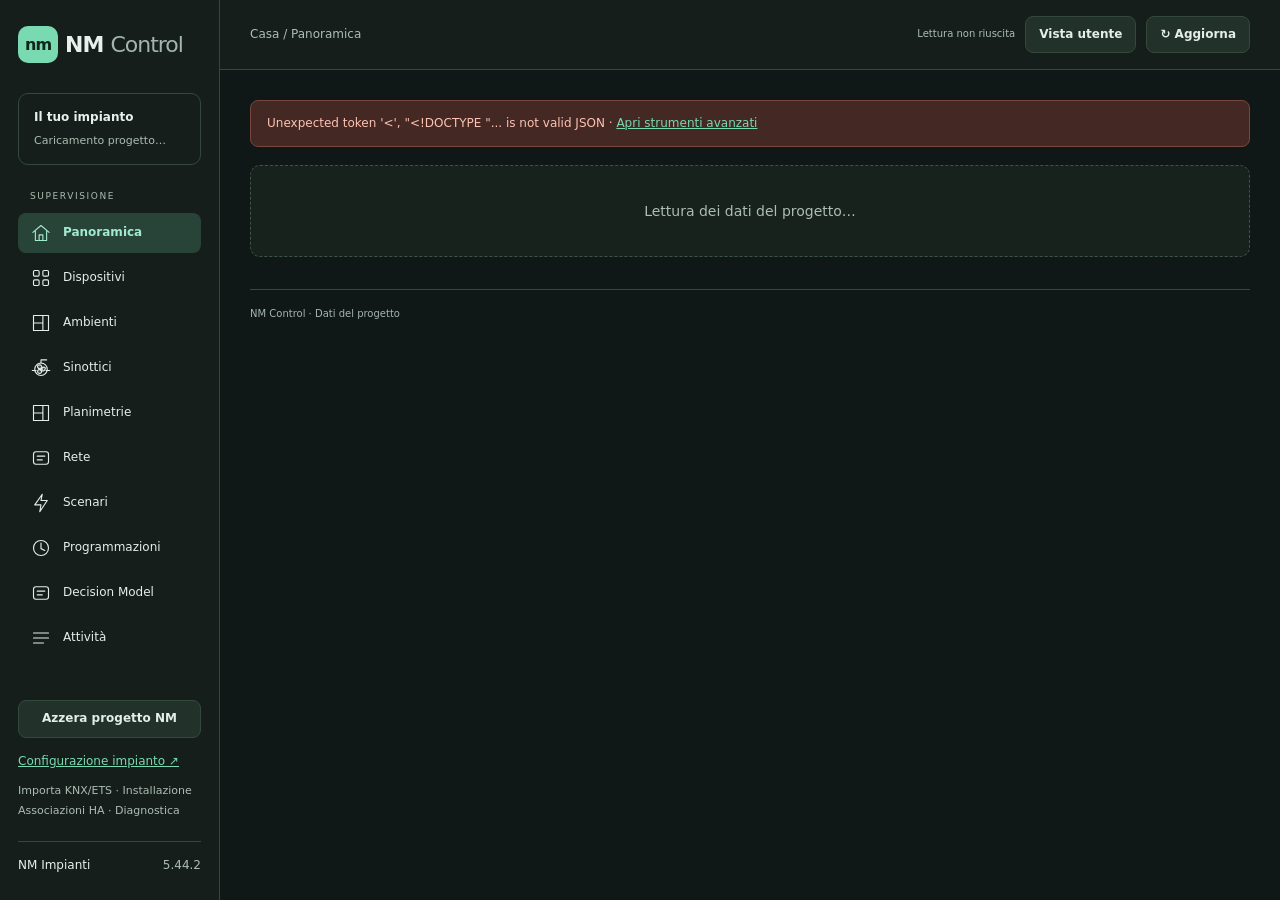
==== commit 907e1afe: "Restore explicit virtual laboratory route for offline commissioning" ====
--- a/nm_bridge/control.html
+++ b/nm_bridge/control.html
@@ -1,4 +1,4 @@
 <!doctype html>
 <html lang="it"><head><meta charset="utf-8"><meta name="viewport" content="width=device-width,initial-scale=1"><title>NM Control</title><link rel="stylesheet" href="control.css"><link rel="stylesheet" href="control-dark.css"><link rel="stylesheet" href="control-diagrams.css"><link rel="stylesheet" href="control-theme.css"></head>
-<body><aside><div class="brand"><b>nm</b> NM <span>Control</span></div><div class="project"><strong>Il tuo impianto</strong><span id="project-label">Caricamento progetto…</span></div><small class="nav-label">SUPERVISIONE</small><nav aria-label="Navigazione"><button data-page="home" class="active">⌂ <span>Panoramica</span></button><button data-page="devices">▦ <span>Dispositivi</span></button><button data-page="rooms">▤ <span>Ambienti</span></button><button data-page="diagrams">♧ <span>Sinottici</span></button><button data-page="plans">▧ <span>Planimetrie</span></button><button data-page="network">▦ <span>Rete</span></button><button data-page="scenes">ϟ <span>Scenari</span></button><button data-page="schedules">◷ <span>Programmazioni</span></button><button data-page="decisions">◇ <span>Decision Model</span></button><button data-page="activity">≡ <span>Attività</span></button></nav><div class="side-bottom"><button class="installer" data-reset-project="1">Azzera progetto NM</button><a href="advanced">Configurazione impianto ↗</a><p>Importa KNX/ETS · Installazione<br>Associazioni HA · Diagnostica</p><div class="identity">NM Impianti <span>5.44.1</span></div></div></aside>
+<body><aside><div class="brand"><b>nm</b> NM <span>Control</span></div><div class="project"><strong>Il tuo impianto</strong><span id="project-label">Caricamento progetto…</span></div><small class="nav-label">SUPERVISIONE</small><nav aria-label="Navigazione"><button data-page="home" class="active">⌂ <span>Panoramica</span></button><button data-page="devices">▦ <span>Dispositivi</span></button><button data-page="rooms">▤ <span>Ambienti</span></button><button data-page="diagrams">♧ <span>Sinottici</span></button><button data-page="plans">▧ <span>Planimetrie</span></button><button data-page="network">▦ <span>Rete</span></button><button data-page="scenes">ϟ <span>Scenari</span></button><button data-page="schedules">◷ <span>Programmazioni</span></button><button data-page="decisions">◇ <span>Decision Model</span></button><button data-page="activity">≡ <span>Attività</span></button></nav><div class="side-bottom"><button class="installer" data-reset-project="1">Azzera progetto NM</button><a href="advanced">Configurazione impianto ↗</a><p>Importa KNX/ETS · Installazione<br>Associazioni HA · Diagnostica</p><div class="identity">NM Impianti <span>5.44.2</span></div></div></aside>
 <div class="workspace"><header><div id="breadcrumb">Casa / Panoramica</div><div class="header-actions"><span id="sync-status" role="status">Connessione…</span><button id="mode">Vista utente</button><button id="refresh">↻ Aggiorna</button></div></header><main><div id="alert" role="status"></div><section id="content" aria-live="polite"><div class="empty">Lettura dei dati del progetto…</div></section><footer>NM Control · Dati del progetto <span id="zone"></span></footer></main></div><dialog id="editor" aria-labelledby="dialog-title"></dialog><div id="toast" role="status"></div><script src="control-visuals.js"></script><script src="control.js"></script><script src="control-diagrams.js"></script><script src="control-templates.js"></script><script src="control-pipes.js"></script><script src="control-technical.js"></script><script src="control-decisions.js"></script><script src="control-ha.js"></script><script src="control-buttons.js"></script><script src="control-network.js"></script><script src="control-overview.js"></script><script src="control-presence.js"></script><script src="control-reset.js"></script></body></html>
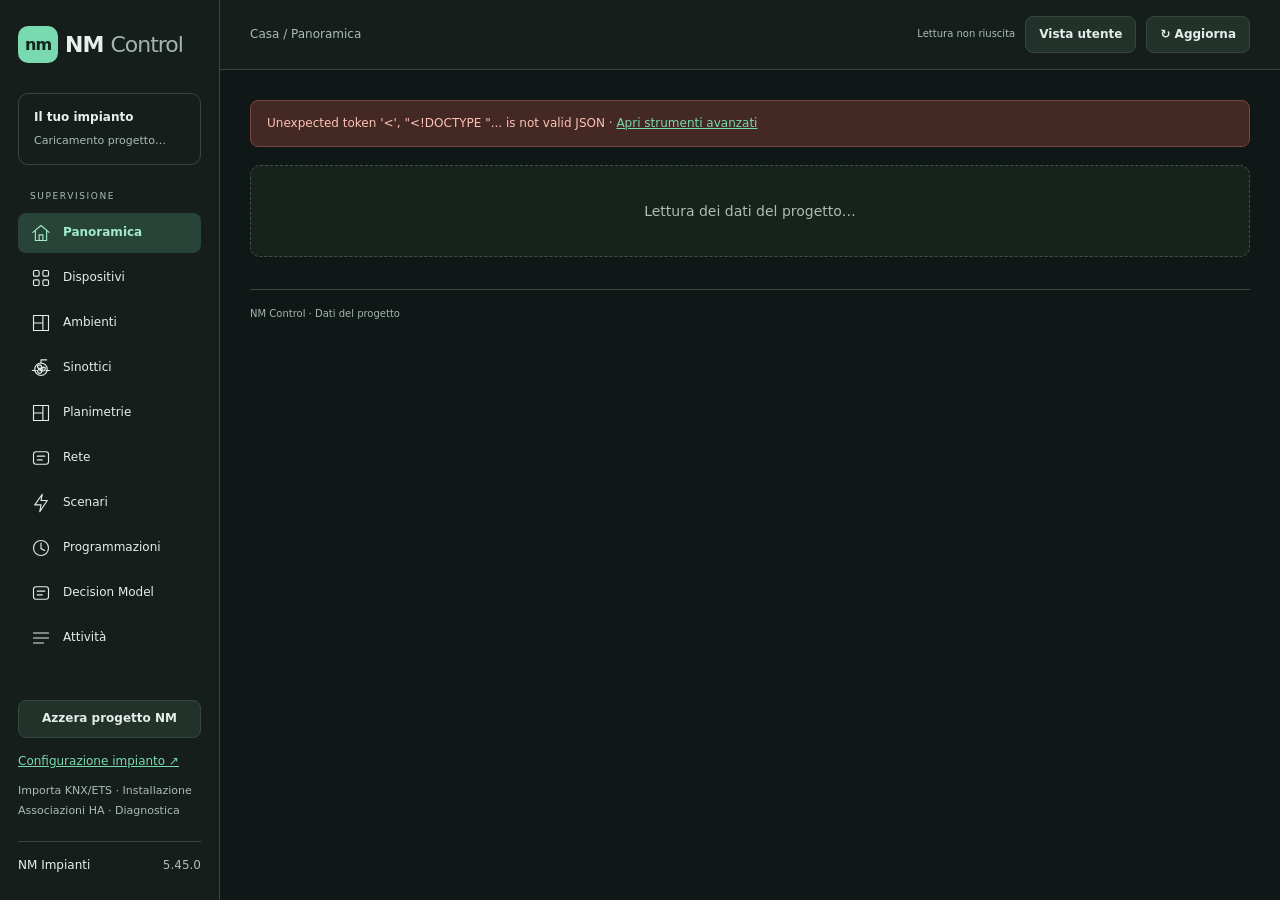
==== commit e4380022: "Show ETS climate unit links in Sentire lab preview" ====
--- a/nm_bridge/control.html
+++ b/nm_bridge/control.html
@@ -1,4 +1,4 @@
 <!doctype html>
 <html lang="it"><head><meta charset="utf-8"><meta name="viewport" content="width=device-width,initial-scale=1"><title>NM Control</title><link rel="stylesheet" href="control.css"><link rel="stylesheet" href="control-dark.css"><link rel="stylesheet" href="control-diagrams.css"><link rel="stylesheet" href="control-theme.css"></head>
-<body><aside><div class="brand"><b>nm</b> NM <span>Control</span></div><div class="project"><strong>Il tuo impianto</strong><span id="project-label">Caricamento progetto…</span></div><small class="nav-label">SUPERVISIONE</small><nav aria-label="Navigazione"><button data-page="home" class="active">⌂ <span>Panoramica</span></button><button data-page="devices">▦ <span>Dispositivi</span></button><button data-page="rooms">▤ <span>Ambienti</span></button><button data-page="diagrams">♧ <span>Sinottici</span></button><button data-page="plans">▧ <span>Planimetrie</span></button><button data-page="network">▦ <span>Rete</span></button><button data-page="scenes">ϟ <span>Scenari</span></button><button data-page="schedules">◷ <span>Programmazioni</span></button><button data-page="decisions">◇ <span>Decision Model</span></button><button data-page="activity">≡ <span>Attività</span></button></nav><div class="side-bottom"><button class="installer" data-reset-project="1">Azzera progetto NM</button><a href="advanced">Configurazione impianto ↗</a><p>Importa KNX/ETS · Installazione<br>Associazioni HA · Diagnostica</p><div class="identity">NM Impianti <span>5.44.2</span></div></div></aside>
+<body><aside><div class="brand"><b>nm</b> NM <span>Control</span></div><div class="project"><strong>Il tuo impianto</strong><span id="project-label">Caricamento progetto…</span></div><small class="nav-label">SUPERVISIONE</small><nav aria-label="Navigazione"><button data-page="home" class="active">⌂ <span>Panoramica</span></button><button data-page="devices">▦ <span>Dispositivi</span></button><button data-page="rooms">▤ <span>Ambienti</span></button><button data-page="diagrams">♧ <span>Sinottici</span></button><button data-page="plans">▧ <span>Planimetrie</span></button><button data-page="network">▦ <span>Rete</span></button><button data-page="scenes">ϟ <span>Scenari</span></button><button data-page="schedules">◷ <span>Programmazioni</span></button><button data-page="decisions">◇ <span>Decision Model</span></button><button data-page="activity">≡ <span>Attività</span></button></nav><div class="side-bottom"><button class="installer" data-reset-project="1">Azzera progetto NM</button><a href="advanced">Configurazione impianto ↗</a><p>Importa KNX/ETS · Installazione<br>Associazioni HA · Diagnostica</p><div class="identity">NM Impianti <span>5.45.0</span></div></div></aside>
 <div class="workspace"><header><div id="breadcrumb">Casa / Panoramica</div><div class="header-actions"><span id="sync-status" role="status">Connessione…</span><button id="mode">Vista utente</button><button id="refresh">↻ Aggiorna</button></div></header><main><div id="alert" role="status"></div><section id="content" aria-live="polite"><div class="empty">Lettura dei dati del progetto…</div></section><footer>NM Control · Dati del progetto <span id="zone"></span></footer></main></div><dialog id="editor" aria-labelledby="dialog-title"></dialog><div id="toast" role="status"></div><script src="control-visuals.js"></script><script src="control.js"></script><script src="control-diagrams.js"></script><script src="control-templates.js"></script><script src="control-pipes.js"></script><script src="control-technical.js"></script><script src="control-decisions.js"></script><script src="control-ha.js"></script><script src="control-buttons.js"></script><script src="control-network.js"></script><script src="control-overview.js"></script><script src="control-presence.js"></script><script src="control-reset.js"></script></body></html>
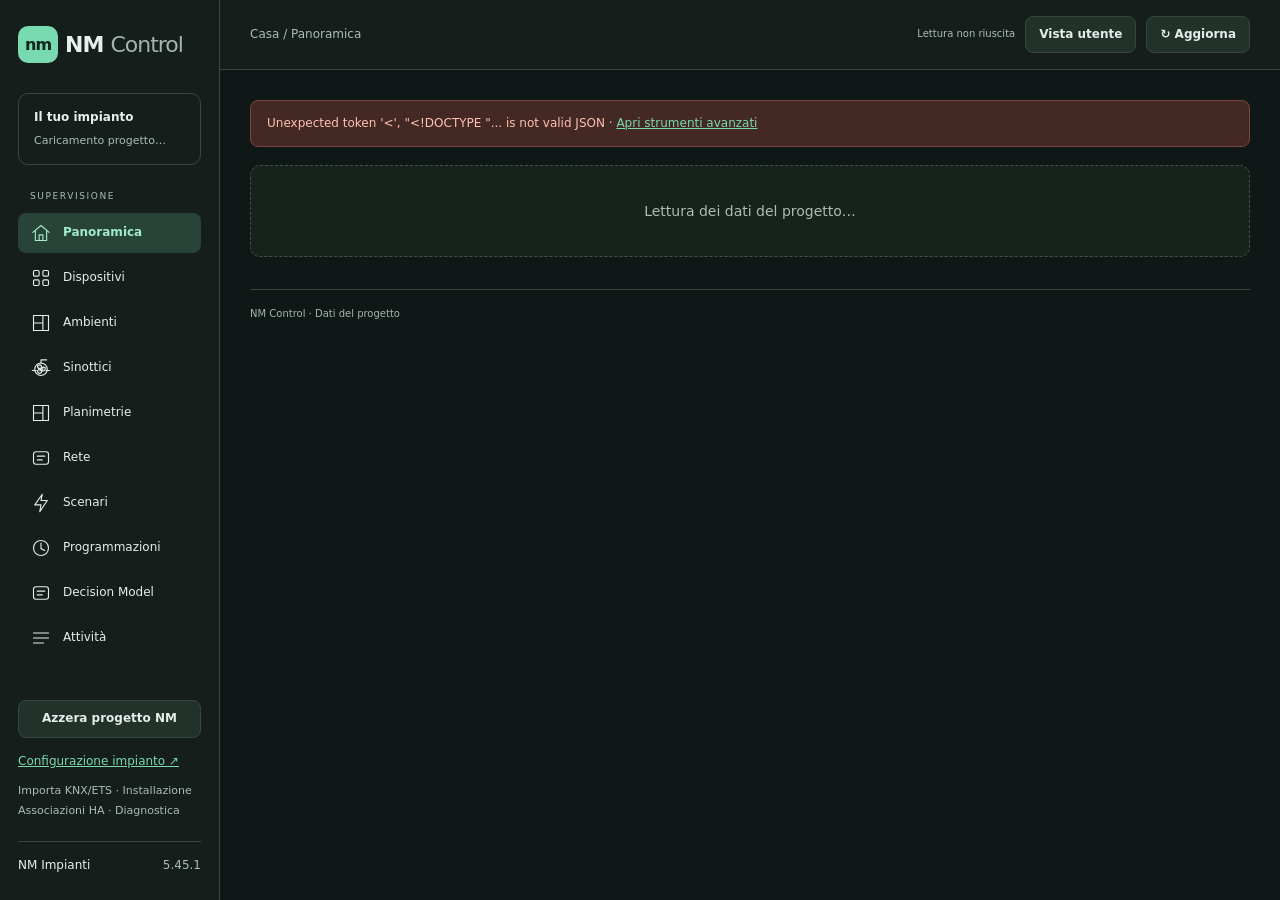
==== commit ebe6488f: "Release the standard ETS dashboard preview to the existing lab channel" ====
--- a/nm_bridge/control.html
+++ b/nm_bridge/control.html
@@ -1,4 +1,4 @@
 <!doctype html>
 <html lang="it"><head><meta charset="utf-8"><meta name="viewport" content="width=device-width,initial-scale=1"><title>NM Control</title><link rel="stylesheet" href="control.css"><link rel="stylesheet" href="control-dark.css"><link rel="stylesheet" href="control-diagrams.css"><link rel="stylesheet" href="control-theme.css"></head>
-<body><aside><div class="brand"><b>nm</b> NM <span>Control</span></div><div class="project"><strong>Il tuo impianto</strong><span id="project-label">Caricamento progetto…</span></div><small class="nav-label">SUPERVISIONE</small><nav aria-label="Navigazione"><button data-page="home" class="active">⌂ <span>Panoramica</span></button><button data-page="devices">▦ <span>Dispositivi</span></button><button data-page="rooms">▤ <span>Ambienti</span></button><button data-page="diagrams">♧ <span>Sinottici</span></button><button data-page="plans">▧ <span>Planimetrie</span></button><button data-page="network">▦ <span>Rete</span></button><button data-page="scenes">ϟ <span>Scenari</span></button><button data-page="schedules">◷ <span>Programmazioni</span></button><button data-page="decisions">◇ <span>Decision Model</span></button><button data-page="activity">≡ <span>Attività</span></button></nav><div class="side-bottom"><button class="installer" data-reset-project="1">Azzera progetto NM</button><a href="advanced">Configurazione impianto ↗</a><p>Importa KNX/ETS · Installazione<br>Associazioni HA · Diagnostica</p><div class="identity">NM Impianti <span>5.45.0</span></div></div></aside>
+<body><aside><div class="brand"><b>nm</b> NM <span>Control</span></div><div class="project"><strong>Il tuo impianto</strong><span id="project-label">Caricamento progetto…</span></div><small class="nav-label">SUPERVISIONE</small><nav aria-label="Navigazione"><button data-page="home" class="active">⌂ <span>Panoramica</span></button><button data-page="devices">▦ <span>Dispositivi</span></button><button data-page="rooms">▤ <span>Ambienti</span></button><button data-page="diagrams">♧ <span>Sinottici</span></button><button data-page="plans">▧ <span>Planimetrie</span></button><button data-page="network">▦ <span>Rete</span></button><button data-page="scenes">ϟ <span>Scenari</span></button><button data-page="schedules">◷ <span>Programmazioni</span></button><button data-page="decisions">◇ <span>Decision Model</span></button><button data-page="activity">≡ <span>Attività</span></button></nav><div class="side-bottom"><button class="installer" data-reset-project="1">Azzera progetto NM</button><a href="advanced">Configurazione impianto ↗</a><p>Importa KNX/ETS · Installazione<br>Associazioni HA · Diagnostica</p><div class="identity">NM Impianti <span>5.45.1</span></div></div></aside>
 <div class="workspace"><header><div id="breadcrumb">Casa / Panoramica</div><div class="header-actions"><span id="sync-status" role="status">Connessione…</span><button id="mode">Vista utente</button><button id="refresh">↻ Aggiorna</button></div></header><main><div id="alert" role="status"></div><section id="content" aria-live="polite"><div class="empty">Lettura dei dati del progetto…</div></section><footer>NM Control · Dati del progetto <span id="zone"></span></footer></main></div><dialog id="editor" aria-labelledby="dialog-title"></dialog><div id="toast" role="status"></div><script src="control-visuals.js"></script><script src="control.js"></script><script src="control-diagrams.js"></script><script src="control-templates.js"></script><script src="control-pipes.js"></script><script src="control-technical.js"></script><script src="control-decisions.js"></script><script src="control-ha.js"></script><script src="control-buttons.js"></script><script src="control-network.js"></script><script src="control-overview.js"></script><script src="control-presence.js"></script><script src="control-reset.js"></script></body></html>
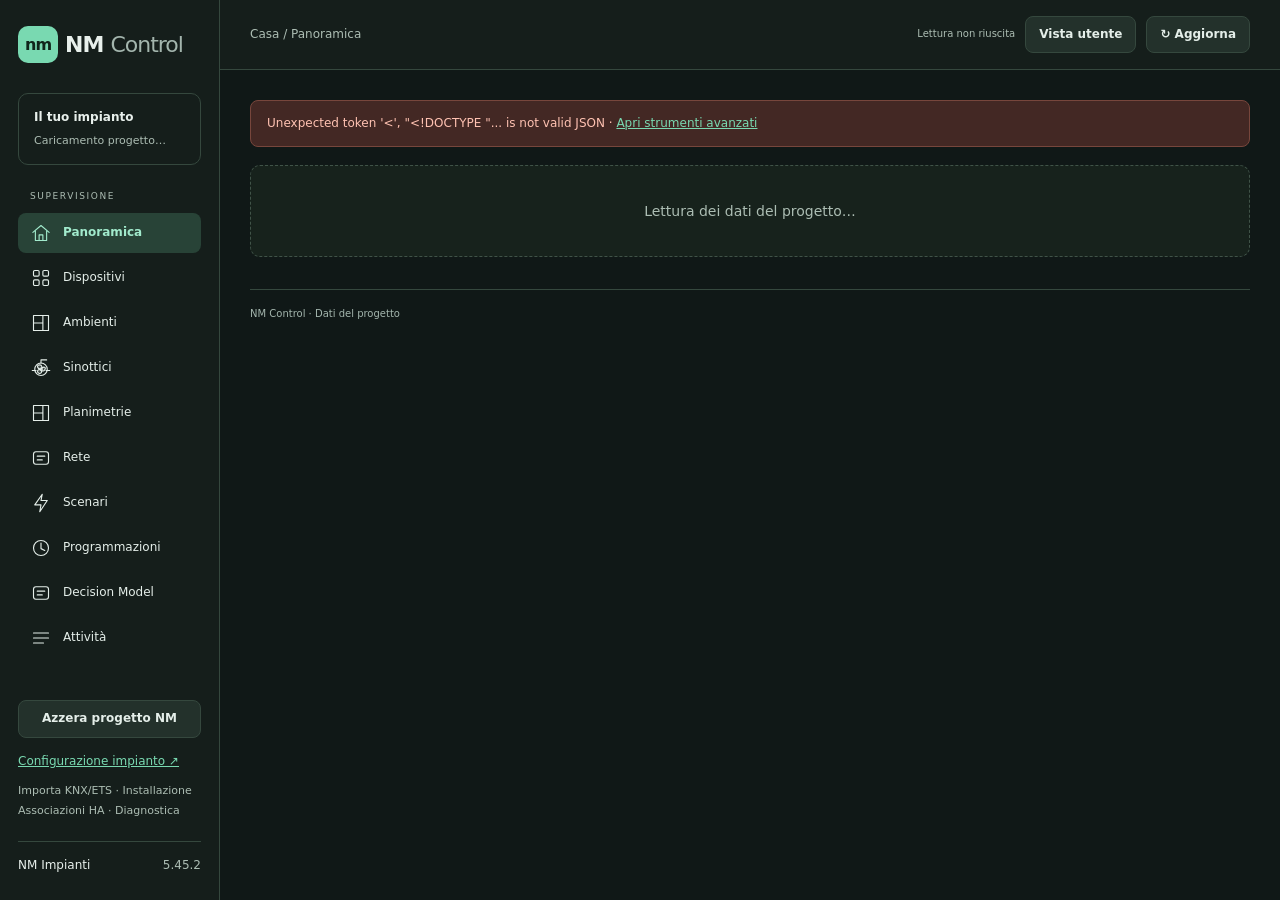
==== commit 88d6c64a: "Prepare offline ETS climate associations and thermostat popups" ====
--- a/nm_bridge/control.html
+++ b/nm_bridge/control.html
@@ -1,4 +1,4 @@
 <!doctype html>
 <html lang="it"><head><meta charset="utf-8"><meta name="viewport" content="width=device-width,initial-scale=1"><title>NM Control</title><link rel="stylesheet" href="control.css"><link rel="stylesheet" href="control-dark.css"><link rel="stylesheet" href="control-diagrams.css"><link rel="stylesheet" href="control-theme.css"></head>
-<body><aside><div class="brand"><b>nm</b> NM <span>Control</span></div><div class="project"><strong>Il tuo impianto</strong><span id="project-label">Caricamento progetto…</span></div><small class="nav-label">SUPERVISIONE</small><nav aria-label="Navigazione"><button data-page="home" class="active">⌂ <span>Panoramica</span></button><button data-page="devices">▦ <span>Dispositivi</span></button><button data-page="rooms">▤ <span>Ambienti</span></button><button data-page="diagrams">♧ <span>Sinottici</span></button><button data-page="plans">▧ <span>Planimetrie</span></button><button data-page="network">▦ <span>Rete</span></button><button data-page="scenes">ϟ <span>Scenari</span></button><button data-page="schedules">◷ <span>Programmazioni</span></button><button data-page="decisions">◇ <span>Decision Model</span></button><button data-page="activity">≡ <span>Attività</span></button></nav><div class="side-bottom"><button class="installer" data-reset-project="1">Azzera progetto NM</button><a href="advanced">Configurazione impianto ↗</a><p>Importa KNX/ETS · Installazione<br>Associazioni HA · Diagnostica</p><div class="identity">NM Impianti <span>5.45.1</span></div></div></aside>
+<body><aside><div class="brand"><b>nm</b> NM <span>Control</span></div><div class="project"><strong>Il tuo impianto</strong><span id="project-label">Caricamento progetto…</span></div><small class="nav-label">SUPERVISIONE</small><nav aria-label="Navigazione"><button data-page="home" class="active">⌂ <span>Panoramica</span></button><button data-page="devices">▦ <span>Dispositivi</span></button><button data-page="rooms">▤ <span>Ambienti</span></button><button data-page="diagrams">♧ <span>Sinottici</span></button><button data-page="plans">▧ <span>Planimetrie</span></button><button data-page="network">▦ <span>Rete</span></button><button data-page="scenes">ϟ <span>Scenari</span></button><button data-page="schedules">◷ <span>Programmazioni</span></button><button data-page="decisions">◇ <span>Decision Model</span></button><button data-page="activity">≡ <span>Attività</span></button></nav><div class="side-bottom"><button class="installer" data-reset-project="1">Azzera progetto NM</button><a href="advanced">Configurazione impianto ↗</a><p>Importa KNX/ETS · Installazione<br>Associazioni HA · Diagnostica</p><div class="identity">NM Impianti <span>5.45.2</span></div></div></aside>
 <div class="workspace"><header><div id="breadcrumb">Casa / Panoramica</div><div class="header-actions"><span id="sync-status" role="status">Connessione…</span><button id="mode">Vista utente</button><button id="refresh">↻ Aggiorna</button></div></header><main><div id="alert" role="status"></div><section id="content" aria-live="polite"><div class="empty">Lettura dei dati del progetto…</div></section><footer>NM Control · Dati del progetto <span id="zone"></span></footer></main></div><dialog id="editor" aria-labelledby="dialog-title"></dialog><div id="toast" role="status"></div><script src="control-visuals.js"></script><script src="control.js"></script><script src="control-diagrams.js"></script><script src="control-templates.js"></script><script src="control-pipes.js"></script><script src="control-technical.js"></script><script src="control-decisions.js"></script><script src="control-ha.js"></script><script src="control-buttons.js"></script><script src="control-network.js"></script><script src="control-overview.js"></script><script src="control-presence.js"></script><script src="control-reset.js"></script></body></html>
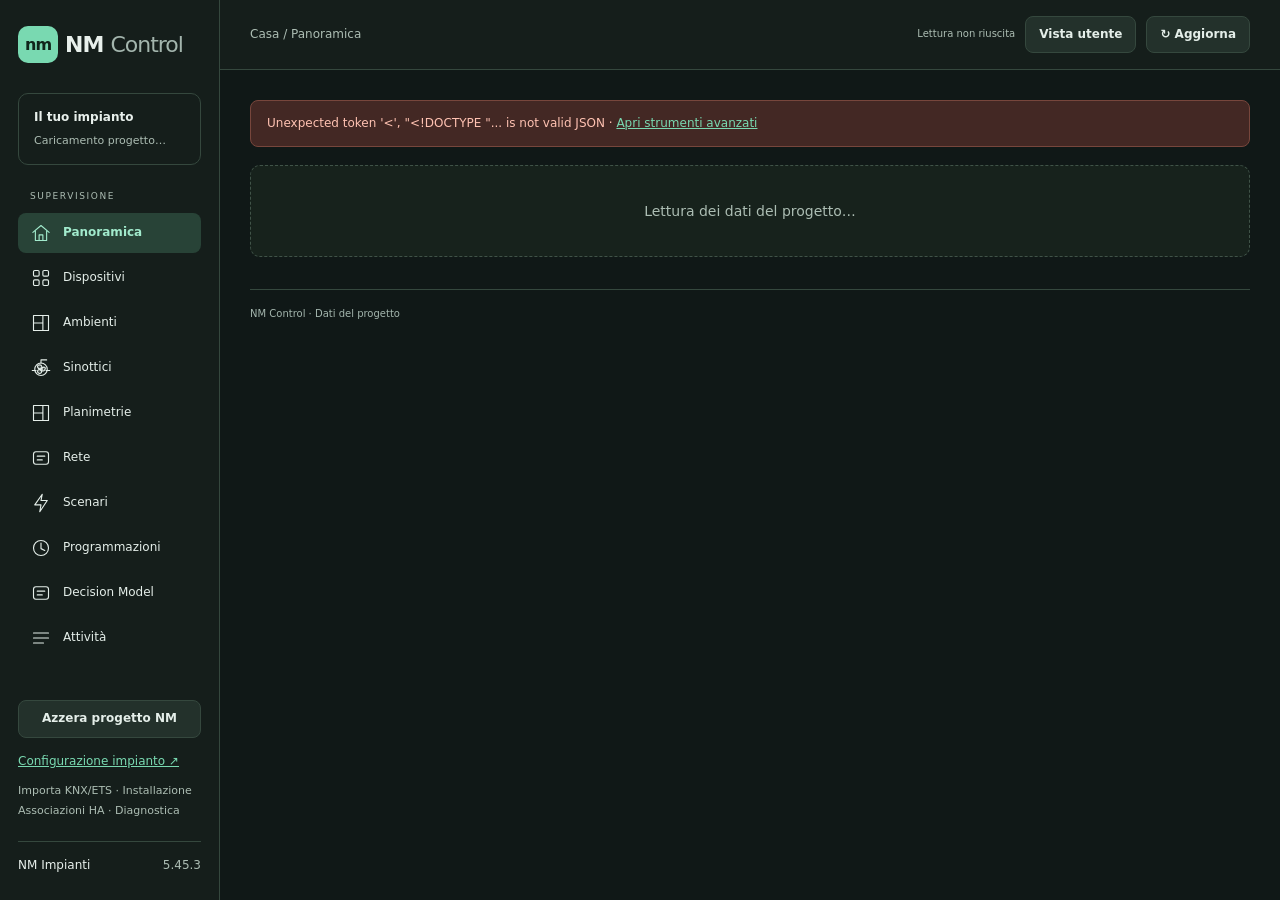
==== commit 2d3c38af: "Keep the live calendar out of offline thermostat popups" ====
--- a/nm_bridge/control.html
+++ b/nm_bridge/control.html
@@ -1,4 +1,4 @@
 <!doctype html>
 <html lang="it"><head><meta charset="utf-8"><meta name="viewport" content="width=device-width,initial-scale=1"><title>NM Control</title><link rel="stylesheet" href="control.css"><link rel="stylesheet" href="control-dark.css"><link rel="stylesheet" href="control-diagrams.css"><link rel="stylesheet" href="control-theme.css"></head>
-<body><aside><div class="brand"><b>nm</b> NM <span>Control</span></div><div class="project"><strong>Il tuo impianto</strong><span id="project-label">Caricamento progetto…</span></div><small class="nav-label">SUPERVISIONE</small><nav aria-label="Navigazione"><button data-page="home" class="active">⌂ <span>Panoramica</span></button><button data-page="devices">▦ <span>Dispositivi</span></button><button data-page="rooms">▤ <span>Ambienti</span></button><button data-page="diagrams">♧ <span>Sinottici</span></button><button data-page="plans">▧ <span>Planimetrie</span></button><button data-page="network">▦ <span>Rete</span></button><button data-page="scenes">ϟ <span>Scenari</span></button><button data-page="schedules">◷ <span>Programmazioni</span></button><button data-page="decisions">◇ <span>Decision Model</span></button><button data-page="activity">≡ <span>Attività</span></button></nav><div class="side-bottom"><button class="installer" data-reset-project="1">Azzera progetto NM</button><a href="advanced">Configurazione impianto ↗</a><p>Importa KNX/ETS · Installazione<br>Associazioni HA · Diagnostica</p><div class="identity">NM Impianti <span>5.45.2</span></div></div></aside>
+<body><aside><div class="brand"><b>nm</b> NM <span>Control</span></div><div class="project"><strong>Il tuo impianto</strong><span id="project-label">Caricamento progetto…</span></div><small class="nav-label">SUPERVISIONE</small><nav aria-label="Navigazione"><button data-page="home" class="active">⌂ <span>Panoramica</span></button><button data-page="devices">▦ <span>Dispositivi</span></button><button data-page="rooms">▤ <span>Ambienti</span></button><button data-page="diagrams">♧ <span>Sinottici</span></button><button data-page="plans">▧ <span>Planimetrie</span></button><button data-page="network">▦ <span>Rete</span></button><button data-page="scenes">ϟ <span>Scenari</span></button><button data-page="schedules">◷ <span>Programmazioni</span></button><button data-page="decisions">◇ <span>Decision Model</span></button><button data-page="activity">≡ <span>Attività</span></button></nav><div class="side-bottom"><button class="installer" data-reset-project="1">Azzera progetto NM</button><a href="advanced">Configurazione impianto ↗</a><p>Importa KNX/ETS · Installazione<br>Associazioni HA · Diagnostica</p><div class="identity">NM Impianti <span>5.45.3</span></div></div></aside>
 <div class="workspace"><header><div id="breadcrumb">Casa / Panoramica</div><div class="header-actions"><span id="sync-status" role="status">Connessione…</span><button id="mode">Vista utente</button><button id="refresh">↻ Aggiorna</button></div></header><main><div id="alert" role="status"></div><section id="content" aria-live="polite"><div class="empty">Lettura dei dati del progetto…</div></section><footer>NM Control · Dati del progetto <span id="zone"></span></footer></main></div><dialog id="editor" aria-labelledby="dialog-title"></dialog><div id="toast" role="status"></div><script src="control-visuals.js"></script><script src="control.js"></script><script src="control-diagrams.js"></script><script src="control-templates.js"></script><script src="control-pipes.js"></script><script src="control-technical.js"></script><script src="control-decisions.js"></script><script src="control-ha.js"></script><script src="control-buttons.js"></script><script src="control-network.js"></script><script src="control-overview.js"></script><script src="control-presence.js"></script><script src="control-reset.js"></script></body></html>
